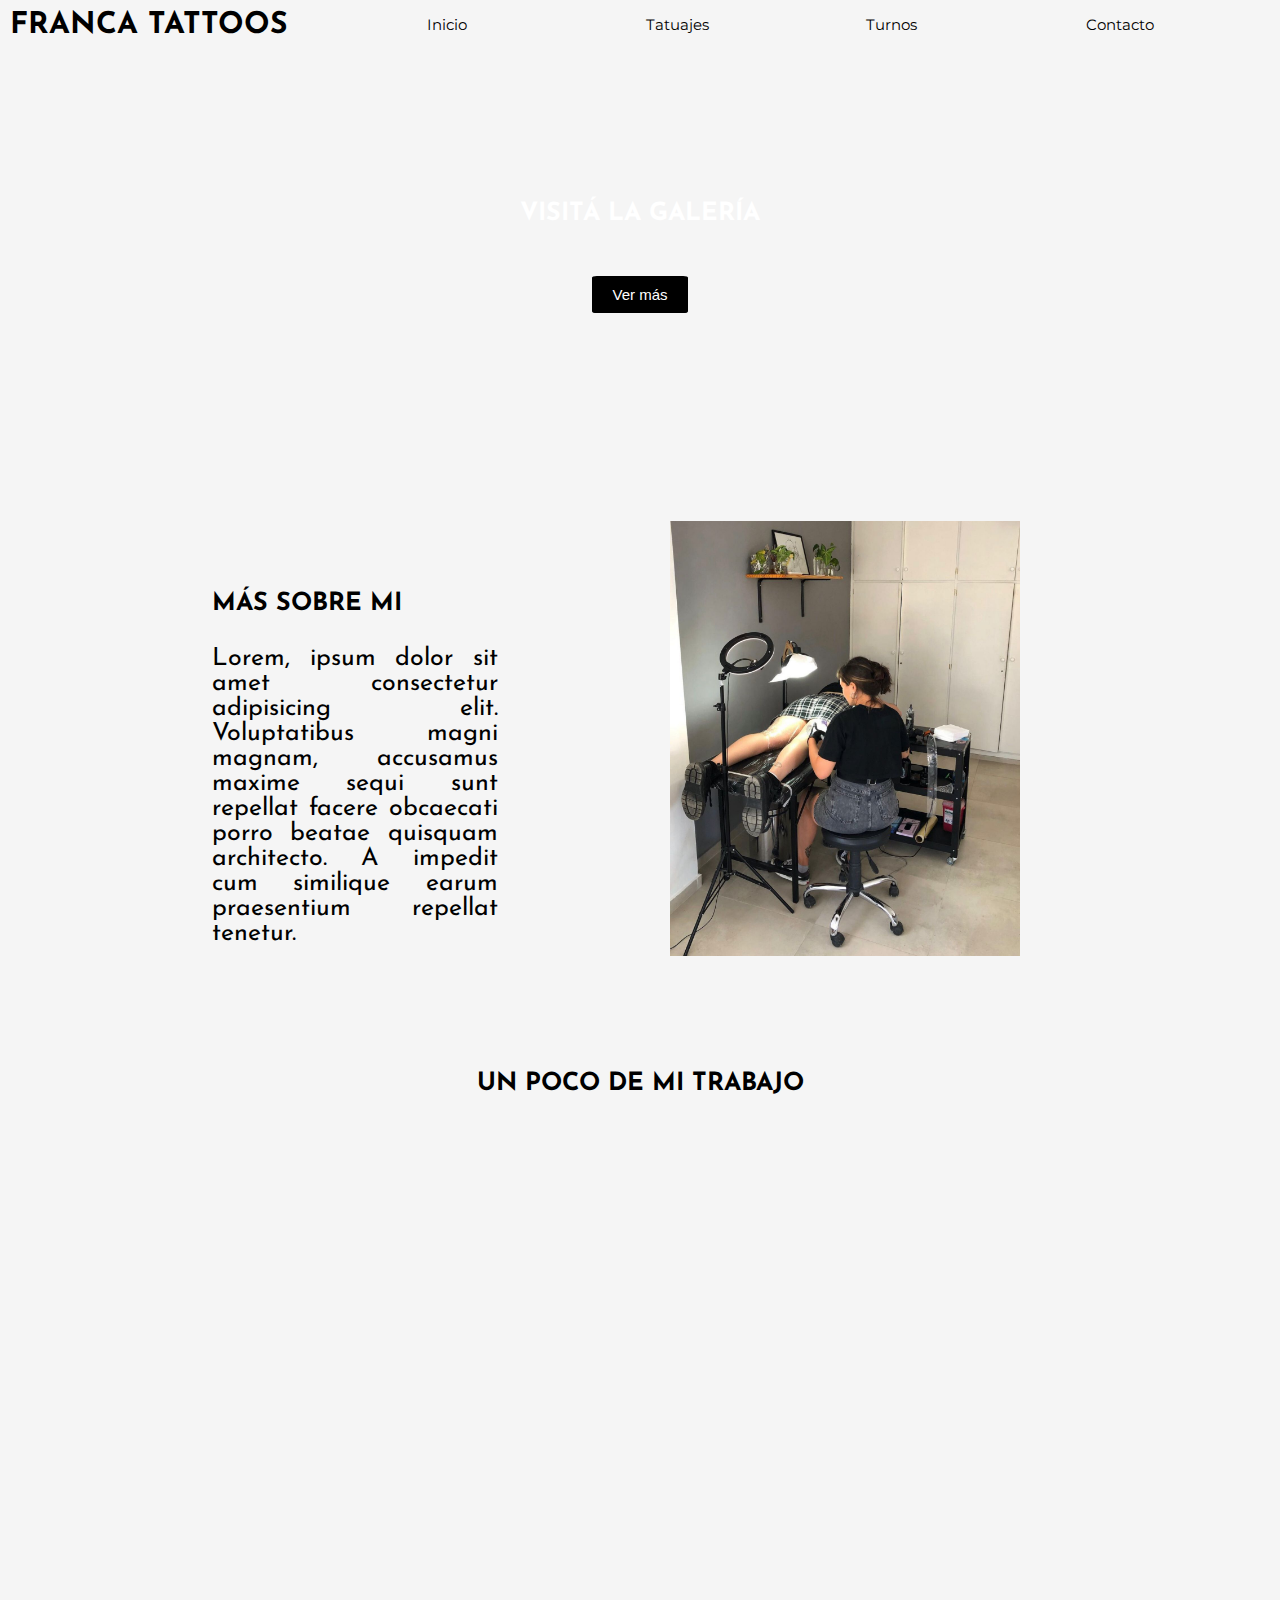
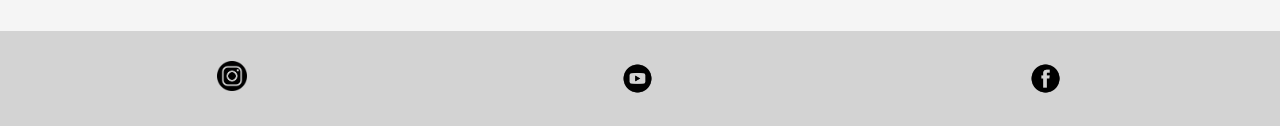
==== index.html @ cbd4a1fc "first commit" ====
<!DOCTYPE html>
<html lang="en">
<head>
    <meta charset="UTF-8">
    <meta http-equiv="X-UA-Compatible" content="IE=edge">
    <meta name="viewport" content="width=device-width, initial-scale=1.0">
    <title>Document</title>
    <link rel="shortcut icon" href="./imagenes/favicon.ico" type="image/x-icon">
    <link rel="stylesheet" href="./estilos/style.css">

    <header class="main__head">
        <h1>FRANCA TATTOOS</h1>


        <nav>
            <ul class="navegable">
                <li>
                    <a class="botones__menu" href="index.html" style="text-decoration:none">Inicio</a>
                </li>
                <li>
                    <a class="botones__menu" href="./secciones/tatuajes.html" style="text-decoration:none">Tatuajes</a>
                </li>
                <li>
                    <a class="botones__menu" href="./secciones/turnos.html" style="text-decoration:none">Turnos</a>
                </li>

                <li>
                    <a class="botones__menu" href="./secciones/contacto.html" style="text-decoration:none">Contacto</a>
                </li>
            </ul>
        </nav>
    </header>
</head>



<body>
    <div class="wrapper">

    
    <div class="galeria__inicio">
        <h2>Visitá la galería</h2>
        <button class="boton__galeria">
            <a class="tipografia__boton" href="./secciones/tatuajes.html" style="text-decoration:none">Ver más</a>
        </button>
    </div>
    
    
    
        <div class="seccion__sobremi">
           <div class="texto__sobremi">
            <h3>Más sobre mi</h3>
    
            <p class="parrafo__sobremi">Lorem, ipsum dolor sit amet consectetur adipisicing elit. Voluptatibus magni magnam,
                accusamus maxime sequi sunt repellat facere obcaecati porro beatae quisquam architecto. A impedit cum
                similique earum praesentium repellat tenetur.
            </p>
           </div>
            
            <img class="imagen__sobremi" src="./imagenes/Mas sobre mi.jpeg" alt="sobremi">
    
    
    
        </div>
    
    
    
    
    <div class="seccion__video">
        <h4>Un poco de mi trabajo</h4>
        <iframe class="video__trabajo" width="560" height="315" src="https://www.youtube.com/embed/MRTe0rjNlpY"
            title="YouTube video player" frameborder="0"
            allow="accelerometer; autoplay; clipboard-write; encrypted-media; gyroscope; picture-in-picture"
            allowfullscreen></iframe>
    </div>
    
    
    
        <footer>
            <a class="logo__instagram" href="https://www.instagram.com/francatattoos/">
                <img src="./imagenes/logoinstagram.png" alt="instagram">
            </a>
            <a class="logo__youtube" href="https://www.youtube.com/c/FrancaFambrini/videos">
                <img src="./imagenes/logoyoutube.png" alt="youtube">
            </a>
            <a class="logo__facebook" href="https://www.facebook.com/francatattoos">
                <img src="./imagenes/logofacebook.png" alt="facebook">
            </a>
        </footer>
    
    </div>
    </div>
    


</body>

</html>
---- estilos/style.css ----
@import url('https://fonts.googleapis.com/css2?family=Bebas+Neue&family=EB+Garamond&family=Josefin+Sans:wght@300&family=Montserrat:wght@300;500&family=Sedgwick+Ave&display=swap');

* {
    padding: 0;
    margin: 0;
}



body {
    background-color: whitesmoke;


}


header {
    grid-area: header;
    display: grid;
    grid-template-columns: 1fr 2fr;
    background-color: whitesmoke;


}

.navegable{
    display: grid;
    grid-template-columns: 1fr 1fr 1fr 1fr; 
    grid-column-gap: 3%;   
}

nav ul li{
    margin-top: 15px;  
    list-style: none;
    display: flex;
    flex-wrap: wrap;
    font-size: 10px;


}

h1 {
    display: flex;
    align-items: flex-start;
    font-family: 'Josefin Sans', sans-serif;
    font-size: 30px;
    color: black;
    padding: 10px;
    
}




.botones__menu {
    font-family: 'Montserrat', sans-serif;
    color: black;
    font-size: 15px;
}


.galeria__inicio{
    grid-area: galeria;
    height: 400px;
    background-image: url(https://images.unsplash.com/photo-1563305589-e4995799dba3?ixlib=rb-1.2.1&ixid=MnwxMjA3fDB8MHxwaG90by1wYWdlfHx8fGVufDB8fHx8&auto=format&fit=crop&w=1174&q=80);
    background-attachment: fixed;

    
}

h2 {
    margin-top: 80px;
    padding: 50px;
    display: flex;
    justify-content: center;
    font-size: 25px;
    font-family: 'Josefin Sans', sans-serif;
    color: white;
    text-transform: uppercase;

}


.boton__galeria {
    padding: 10px 20px 10px 20px;
    margin: 0 auto;
    display: flex;
    justify-content: center;
    font-size: 15px;
    font-weight: 100;
    background-color: black;
    border-radius: 5%;
    border: none;
}

.boton__galeria:hover {
    background-color: white;


}



.tipografia__boton {
    color: white;

}

.tipografia__boton:hover{
    color: black;
}


.seccion__sobremi{
    grid-area: sobremi;
    display: grid;
    grid-template-columns: 1fr 1fr;
    background-color: whitesmoke;
    height: 500px;
    width: 70%;
    margin: 0 auto;

}

.texto__sobremi{
    padding: 100px 20px 100px 20px;
    
    

}

h3{
    font-size: 25px;
    font-family: 'Josefin Sans', sans-serif;
    color: black;
    text-transform: uppercase;
    text-align: left;
    display: flex;
    
}
.parrafo__sobremi {
    width: 70%;
    margin-top: 30px;
    color: black;
    font-family: 'Josefin Sans', sans-serif; 
    font-size: 25px;
    line-height: 1;
    text-align: justify;
    display: flex;
    
}

.imagen__sobremi{
    float: right;
    width: 350px;
    padding: 30px;
    display: flex;
    vertical-align: middle;

} 



.seccion__video{
    grid-area: video;
    height: 600px;
    background-color: whitesmoke;
    align-items: center;

}
h4{
    margin-top: 10px;
    padding: 50px;
    display: flex;
    justify-content: center;
    font-size: 25px;
    font-family: 'Josefin Sans', sans-serif;
    color: black;
    text-transform: uppercase;
}

.video__trabajo{
    margin: 0 auto;
    height: 400px;
    display: flex;
    justify-content: center;
}




footer {
        grid-area: footer;
    padding: 30px;
    background-color: lightgrey;
    display: flex;
    flex-direction: row;
    flex-wrap: wrap;

    
}

.logo__instagram{
    height: 30px;
    margin: 0 auto;
    display: flex;
    
}

.logo__instagram:hover{
    transform: scale(2)
}

.logo__youtube{
    height: 35px;
    margin: 0 auto;
    display: flex;
}

.logo__youtube:hover{
    transform: scale(2)
}

.logo__facebook{
    height: 35px;
    margin: 0 auto;
     display: flex;
}


.logo__facebook:hover{
    transform: scale(2)
}

.wrapper{
    display: grid;
    gap: 20px;
    grid-template-areas: 
    "header"
    "galeria"
    "sobremi"
    "video"
    "footer";

}

@media  screen and (min-width: 320px) {
    .wrapper{
        grid-template-columns: 1fr 2fr;
        grid-template-areas: 
        "header header"
        "galeria galeria"
        "sobremi sobremi"
        "video video"
        "footer footer";

    }

    nav ul {
        flex-direction: row;

    }

    
}

@media  screen and (min-width: 700px) {
    .wrapper{
        grid-template-columns: 1fr 2fr;
        grid-template-areas: 
        "header header"
        "galeria galeria"
        "sobremi sobremi"
        "video video"
        "footer footer";

    }

    nav ul {
        flex-direction: row;

    }

    
}




.ornamento{
    width: 500px;
    height: 500px;

}

.galeria__tatuajes{
display: grid;
grid-template-columns: 500px 500px 500px;
grid-gap: 10px;
 
}




form{
	width:300px;
	padding:16px;
	margin: 0 auto;
	background-color:#ccc;
}

form label{
	width:72px;
	font-family: 'Montserrat', sans-serif;
    padding: auto;
    margin: 5px;
	display:inline-block;
}

form input,
form input{
	width:180px;
	padding:3px 10px;
	border:1px solid #f6f6f6;
	border-radius:3px;
	background-color:#f6f6f6;
	margin:8px 0;
	display:inline-block;
}

form input[type="submit"]{
	width:100%;
	padding:8px 16px;
	margin-top:32px;
	border:1px solid #000;
	border-radius:5px;
	display:block;
	color:#fff;
	background-color:#000;
} 



textarea{
	width:95%;
	height:100px;
	border:1px solid #f6f6f6;
	border-radius:3px;
	background-color:#f6f6f6;			
	margin: 0 auto;
	display:block;
}
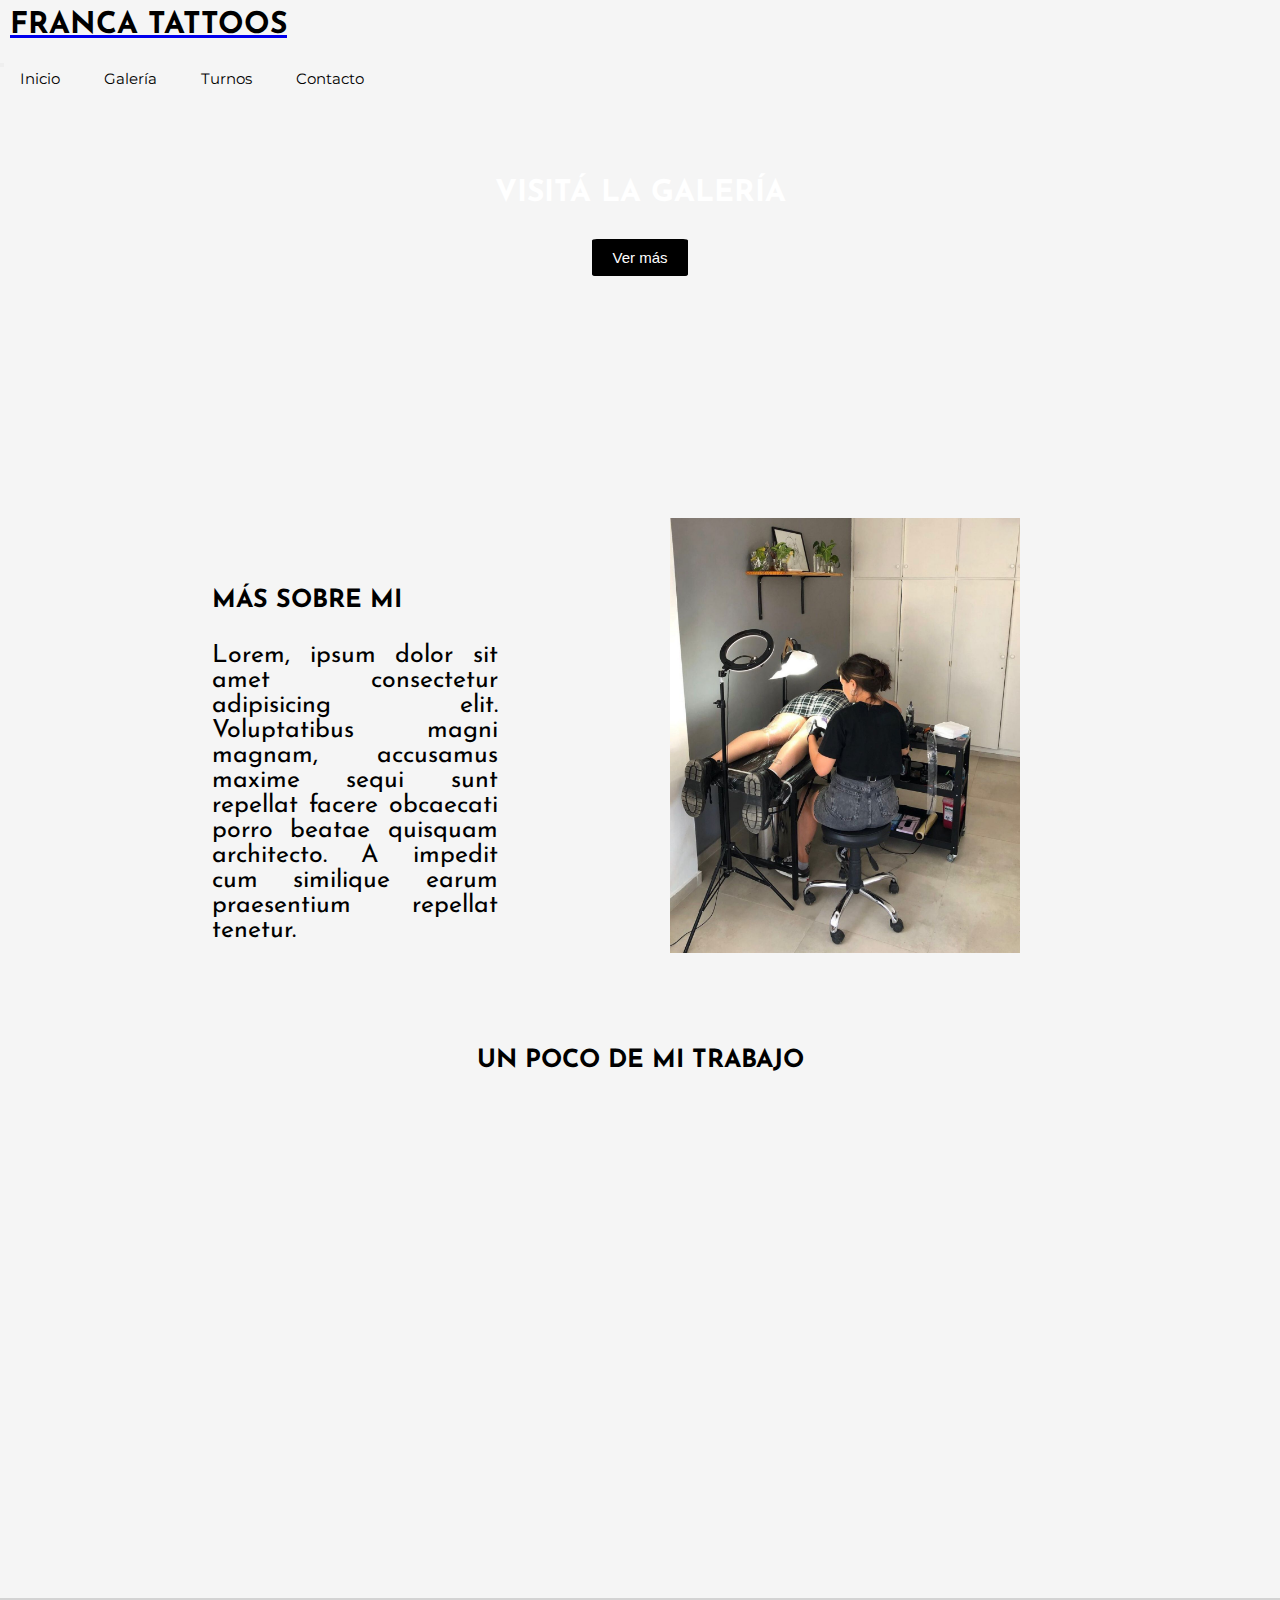
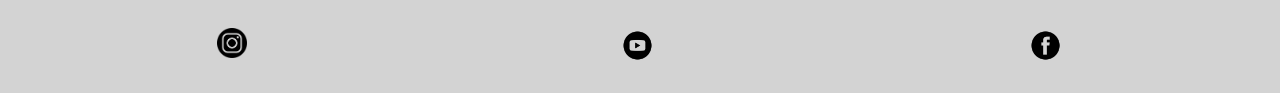
==== commit 6524c01b: "modificacion nav" ====
--- a/index.html
+++ b/index.html
@@ -4,78 +4,81 @@
     <meta charset="UTF-8">
     <meta http-equiv="X-UA-Compatible" content="IE=edge">
     <meta name="viewport" content="width=device-width, initial-scale=1.0">
+    <link href="https://cdn.jsdelivr.net/npm/bootstrap@5.1.3/dist/css/bootstrap.min.css" rel="stylesheet" integrity="sha384-1BmE4kWBq78iYhFldvKuhfTAU6auU8tT94WrHftjDbrCEXSU1oBoqyl2QvZ6jIW3" crossorigin="anonymous">
     <title>Document</title>
     <link rel="shortcut icon" href="./imagenes/favicon.ico" type="image/x-icon">
     <link rel="stylesheet" href="./estilos/style.css">
 
-    <header class="main__head">
-        <h1>FRANCA TATTOOS</h1>
 
-
-        <nav>
-            <ul class="navegable">
-                <li>
-                    <a class="botones__menu" href="index.html" style="text-decoration:none">Inicio</a>
-                </li>
-                <li>
-                    <a class="botones__menu" href="./secciones/tatuajes.html" style="text-decoration:none">Tatuajes</a>
-                </li>
-                <li>
-                    <a class="botones__menu" href="./secciones/turnos.html" style="text-decoration:none">Turnos</a>
-                </li>
-
-                <li>
-                    <a class="botones__menu" href="./secciones/contacto.html" style="text-decoration:none">Contacto</a>
-                </li>
-            </ul>
-        </nav>
-    </header>
 </head>
 
 
 
 <body>
+    <header>
+        <nav class="navbar navbar-expand-lg navbar-light bg-light">
+            <div class="container-fluid">
+              <a class="navbar-brand" href="./index.html">
+                  <h1> FRANCA TATTOOS</h1>
+              </a>
+              <button class="navbar-toggler" type="button" data-bs-toggle="collapse" data-bs-target="#navbarNavAltMarkup" aria-controls="navbarNavAltMarkup" aria-expanded="false" aria-label="Toggle navigation">
+                <span class="navbar-toggler-icon"></span>
+              </button>
+              <div class="collapse navbar-collapse" id="navbarNavAltMarkup">
+                <div class="navbar-nav">
+                  <a class="botones__menu" aria-current="page" href="./index.html">Inicio</a>
+                  <a class="botones__menu" href="./secciones/tatuajes.html">Galería</a>
+                  <a class="botones__menu" href="./secciones/turnos.html">Turnos</a>
+                  <a class="botones__menu" href="./secciones/contacto.html">Contacto</a>
+                </div>
+              </div>
+            </div>
+          </nav>
+
+    </header>
     <div class="wrapper">
 
-    
-    <div class="galeria__inicio">
-        <h2>Visitá la galería</h2>
-        <button class="boton__galeria">
-            <a class="tipografia__boton" href="./secciones/tatuajes.html" style="text-decoration:none">Ver más</a>
-        </button>
-    </div>
-    
-    
-    
+
+        <div class="galeria__inicio">
+            <h2>Visitá la galería</h2>
+            <button class="boton__galeria">
+                <a class="tipografia__boton" href="./secciones/tatuajes.html" style="text-decoration:none">Ver más</a>
+            </button>
+        </div>
+
+
+
         <div class="seccion__sobremi">
-           <div class="texto__sobremi">
-            <h3>Más sobre mi</h3>
-    
-            <p class="parrafo__sobremi">Lorem, ipsum dolor sit amet consectetur adipisicing elit. Voluptatibus magni magnam,
-                accusamus maxime sequi sunt repellat facere obcaecati porro beatae quisquam architecto. A impedit cum
-                similique earum praesentium repellat tenetur.
-            </p>
-           </div>
-            
+            <div class="texto__sobremi">
+                <h3>Más sobre mi</h3>
+
+                <p class="parrafo__sobremi">Lorem, ipsum dolor sit amet consectetur adipisicing elit. Voluptatibus magni
+                    magnam,
+                    accusamus maxime sequi sunt repellat facere obcaecati porro beatae quisquam architecto. A impedit
+                    cum
+                    similique earum praesentium repellat tenetur.
+                </p>
+            </div>
+
             <img class="imagen__sobremi" src="./imagenes/Mas sobre mi.jpeg" alt="sobremi">
-    
-    
-    
+
+
+
         </div>
-    
-    
-    
-    
-    <div class="seccion__video">
-        <h4>Un poco de mi trabajo</h4>
-        <iframe class="video__trabajo" width="560" height="315" src="https://www.youtube.com/embed/MRTe0rjNlpY"
-            title="YouTube video player" frameborder="0"
-            allow="accelerometer; autoplay; clipboard-write; encrypted-media; gyroscope; picture-in-picture"
-            allowfullscreen></iframe>
-    </div>
-    
-    
-    
+
+
+
+
+        <div class="seccion__video">
+            <h4>Un poco de mi trabajo</h4>
+            <iframe class="video__trabajo" width="560" height="315" src="https://www.youtube.com/embed/MRTe0rjNlpY"
+                title="YouTube video player" frameborder="0"
+                allow="accelerometer; autoplay; clipboard-write; encrypted-media; gyroscope; picture-in-picture"
+                allowfullscreen></iframe>
+        </div>
+
+
+
         <footer>
             <a class="logo__instagram" href="https://www.instagram.com/francatattoos/">
                 <img src="./imagenes/logoinstagram.png" alt="instagram">
@@ -87,11 +90,11 @@
                 <img src="./imagenes/logofacebook.png" alt="facebook">
             </a>
         </footer>
-    
+
     </div>
     </div>
-    
 
+    <script src="https://cdn.jsdelivr.net/npm/bootstrap@5.1.3/dist/js/bootstrap.bundle.min.js" integrity="sha384-ka7Sk0Gln4gmtz2MlQnikT1wXgYsOg+OMhuP+IlRH9sENBO0LRn5q+8nbTov4+1p" crossorigin="anonymous"></script> 
 
 </body>
 
--- a/estilos/style.css
+++ b/estilos/style.css
@@ -9,58 +9,51 @@
 
 body {
     background-color: whitesmoke;
-
-
+    display: grid;
+    grid-template-areas: 
+    "header"
+    "secgaleria"
+    "secsobremi"
+    "secvideo"
+    "footer";
 }
 
 
 header {
     grid-area: header;
-    display: grid;
-    grid-template-columns: 1fr 2fr;
-    background-color: whitesmoke;
-
-
-}
-
-.navegable{
-    display: grid;
-    grid-template-columns: 1fr 1fr 1fr 1fr; 
-    grid-column-gap: 3%;   
-}
-
-nav ul li{
-    margin-top: 15px;  
-    list-style: none;
-    display: flex;
-    flex-wrap: wrap;
-    font-size: 10px;
-
-
-}
+    background-color: whitesmoke;
+    display: grid;
+
+}
+
 
 h1 {
-    display: flex;
-    align-items: flex-start;
+
     font-family: 'Josefin Sans', sans-serif;
     font-size: 30px;
     color: black;
     padding: 10px;
     
 }
-
-
 
 
 .botones__menu {
     font-family: 'Montserrat', sans-serif;
     color: black;
     font-size: 15px;
-}
+    text-decoration: none;
+    padding: 20px;
+}
+
+.botones__menu:hover{
+    color: gray;
+
+}
+
 
 
 .galeria__inicio{
-    grid-area: galeria;
+    grid-area: secgaleria;
     height: 400px;
     background-image: url(https://images.unsplash.com/photo-1563305589-e4995799dba3?ixlib=rb-1.2.1&ixid=MnwxMjA3fDB8MHxwaG90by1wYWdlfHx8fGVufDB8fHx8&auto=format&fit=crop&w=1174&q=80);
     background-attachment: fixed;
@@ -69,11 +62,11 @@
 }
 
 h2 {
-    margin-top: 80px;
-    padding: 50px;
-    display: flex;
-    justify-content: center;
-    font-size: 25px;
+    padding-top: 90px;
+    padding-bottom: 30px;
+    display: flex;
+    justify-content: center;
+    font-size: 30px;
     font-family: 'Josefin Sans', sans-serif;
     color: white;
     text-transform: uppercase;
@@ -95,8 +88,7 @@
 
 .boton__galeria:hover {
     background-color: white;
-
-
+    
 }
 
 
@@ -112,7 +104,7 @@
 
 
 .seccion__sobremi{
-    grid-area: sobremi;
+    grid-area: secsobremi;
     display: grid;
     grid-template-columns: 1fr 1fr;
     background-color: whitesmoke;
@@ -162,7 +154,7 @@
 
 
 .seccion__video{
-    grid-area: video;
+    grid-area: secvideo;
     height: 600px;
     background-color: whitesmoke;
     align-items: center;
@@ -190,7 +182,7 @@
 
 
 footer {
-        grid-area: footer;
+    grid-area: footer;
     padding: 30px;
     background-color: lightgrey;
     display: flex;
@@ -208,7 +200,8 @@
 }
 
 .logo__instagram:hover{
-    transform: scale(2)
+    transform: scale(2);
+    
 }
 
 .logo__youtube{
@@ -218,7 +211,7 @@
 }
 
 .logo__youtube:hover{
-    transform: scale(2)
+    transform: scale(2);
 }
 
 .logo__facebook{
@@ -229,75 +222,21 @@
 
 
 .logo__facebook:hover{
-    transform: scale(2)
-}
-
-.wrapper{
-    display: grid;
-    gap: 20px;
-    grid-template-areas: 
-    "header"
-    "galeria"
-    "sobremi"
-    "video"
-    "footer";
-
-}
-
-@media  screen and (min-width: 320px) {
-    .wrapper{
-        grid-template-columns: 1fr 2fr;
-        grid-template-areas: 
-        "header header"
-        "galeria galeria"
-        "sobremi sobremi"
-        "video video"
-        "footer footer";
-
+    transform: scale(2);
+}
+
+
+
+.galeria__tatuajes{
+    display: grid;
+    grid-template-columns: 1fr 1fr 1fr 1fr;
+    grid-gap: 5px;
+     
     }
 
-    nav ul {
-        flex-direction: row;
-
-    }
-
-    
-}
-
-@media  screen and (min-width: 700px) {
-    .wrapper{
-        grid-template-columns: 1fr 2fr;
-        grid-template-areas: 
-        "header header"
-        "galeria galeria"
-        "sobremi sobremi"
-        "video video"
-        "footer footer";
-
-    }
-
-    nav ul {
-        flex-direction: row;
-
-    }
-
-    
-}
-
-
-
-
 .ornamento{
-    width: 500px;
-    height: 500px;
-
-}
-
-.galeria__tatuajes{
-display: grid;
-grid-template-columns: 500px 500px 500px;
-grid-gap: 10px;
- 
+    width: 100%;
+
 }
 
 
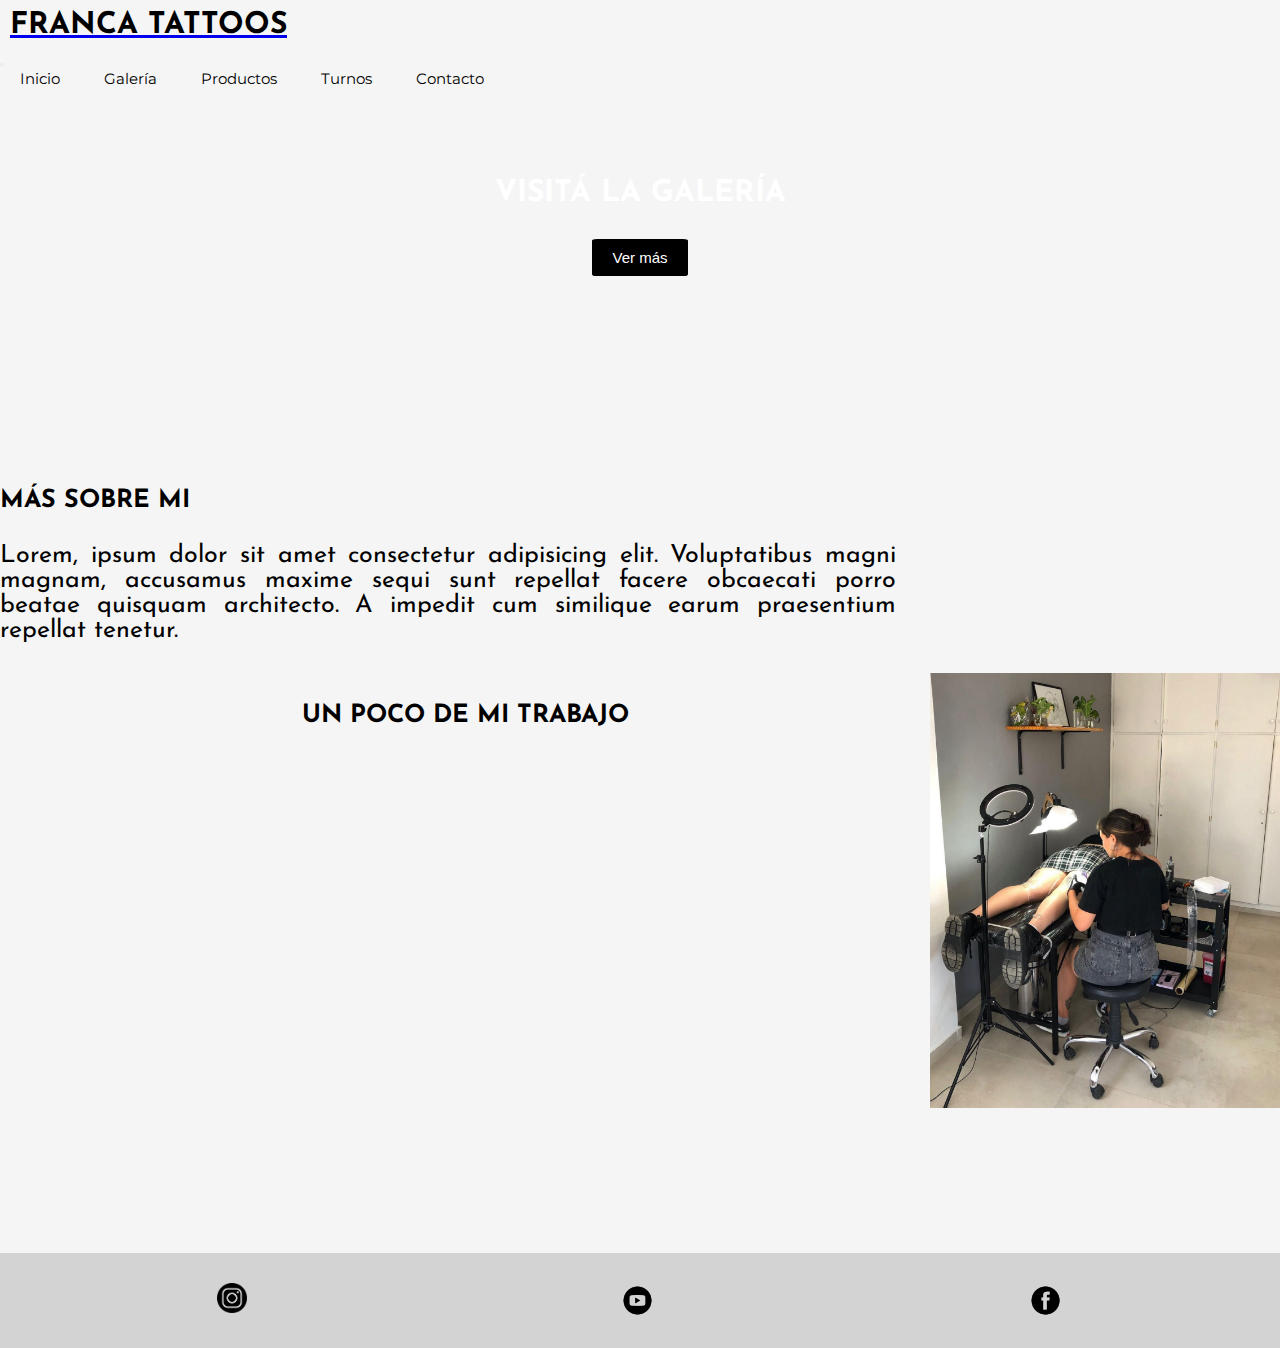
==== commit d3c7be1d: "primeros bootstrap" ====
--- a/index.html
+++ b/index.html
@@ -28,6 +28,7 @@
                 <div class="navbar-nav">
                   <a class="botones__menu" aria-current="page" href="./index.html">Inicio</a>
                   <a class="botones__menu" href="./secciones/tatuajes.html">Galería</a>
+                  <a class="botones__menu" href="./secciones/productos.html">Productos</a>
                   <a class="botones__menu" href="./secciones/turnos.html">Turnos</a>
                   <a class="botones__menu" href="./secciones/contacto.html">Contacto</a>
                 </div>
@@ -46,32 +47,37 @@
             </button>
         </div>
 
+        <section class="container">
+            <div class="row">
 
-
-        <div class="seccion__sobremi">
-            <div class="texto__sobremi">
-                <h3>Más sobre mi</h3>
-
-                <p class="parrafo__sobremi">Lorem, ipsum dolor sit amet consectetur adipisicing elit. Voluptatibus magni
-                    magnam,
-                    accusamus maxime sequi sunt repellat facere obcaecati porro beatae quisquam architecto. A impedit
-                    cum
-                    similique earum praesentium repellat tenetur.
-                </p>
+                <div class="col-sm-12 col-md-6 col-lg-8 pt-5 mt-5">
+                    <h3 class="mt-3">Más sobre mi</h3>
+                    <p class="parrafo__sobremi">Lorem, ipsum dolor sit amet consectetur adipisicing elit. Voluptatibus magni
+                        magnam,
+                        accusamus maxime sequi sunt repellat facere obcaecati porro beatae quisquam architecto. A impedit
+                        cum
+                        similique earum praesentium repellat tenetur.
+                    </p>
+                </div>
+    
+                <div class="col-sm-12 col-md-6 col-lg-4 pt-3">
+                    <img class="imagen__sobremi rounded float-end" src="./imagenes/Mas sobre mi.jpeg" alt="sobremi">
+                </div>
+            
             </div>
 
-            <img class="imagen__sobremi" src="./imagenes/Mas sobre mi.jpeg" alt="sobremi">
+        </section>
 
 
 
-        </div>
+
 
 
 
 
         <div class="seccion__video">
             <h4>Un poco de mi trabajo</h4>
-            <iframe class="video__trabajo" width="560" height="315" src="https://www.youtube.com/embed/MRTe0rjNlpY"
+            <iframe class="video__trabajo modal-dialog modal-lg" width="560" height="315" src="https://www.youtube.com/embed/MRTe0rjNlpY"
                 title="YouTube video player" frameborder="0"
                 allow="accelerometer; autoplay; clipboard-write; encrypted-media; gyroscope; picture-in-picture"
                 allowfullscreen></iframe>
--- a/estilos/style.css
+++ b/estilos/style.css
@@ -103,23 +103,7 @@
 }
 
 
-.seccion__sobremi{
-    grid-area: secsobremi;
-    display: grid;
-    grid-template-columns: 1fr 1fr;
-    background-color: whitesmoke;
-    height: 500px;
-    width: 70%;
-    margin: 0 auto;
-
-}
-
-.texto__sobremi{
-    padding: 100px 20px 100px 20px;
-    
-    
-
-}
+
 
 h3{
     font-size: 25px;
@@ -145,11 +129,13 @@
 .imagen__sobremi{
     float: right;
     width: 350px;
-    padding: 30px;
+    padding-top: 30px;
     display: flex;
     vertical-align: middle;
 
 } 
+
+
 
 
 
@@ -238,6 +224,52 @@
     width: 100%;
 
 }
+
+@media screen and (min-width:320px){
+    .galeria__tatuajes{
+        display: grid;
+        grid-template-columns: 1fr 1fr;
+        grid-gap: 5px;
+         
+        }
+    
+    .ornamento{
+        width: 100%;
+    
+    }
+
+}
+
+@media screen and (min-width:700px){
+    .galeria__tatuajes{
+        display: grid;
+        grid-template-columns: 1fr 1fr 1fr;
+        grid-gap: 5px;
+         
+        }
+    
+    .ornamento{
+        width: 100%;
+    
+    }
+
+}
+
+@media screen and (min-width:900px){
+    .galeria__tatuajes{
+        display: grid;
+        grid-template-columns: 1fr 1fr 1fr 1fr;
+        grid-gap: 5px;
+         
+        }
+    
+    .ornamento{
+        width: 100%;
+    
+    }
+
+}
+
 
 
 
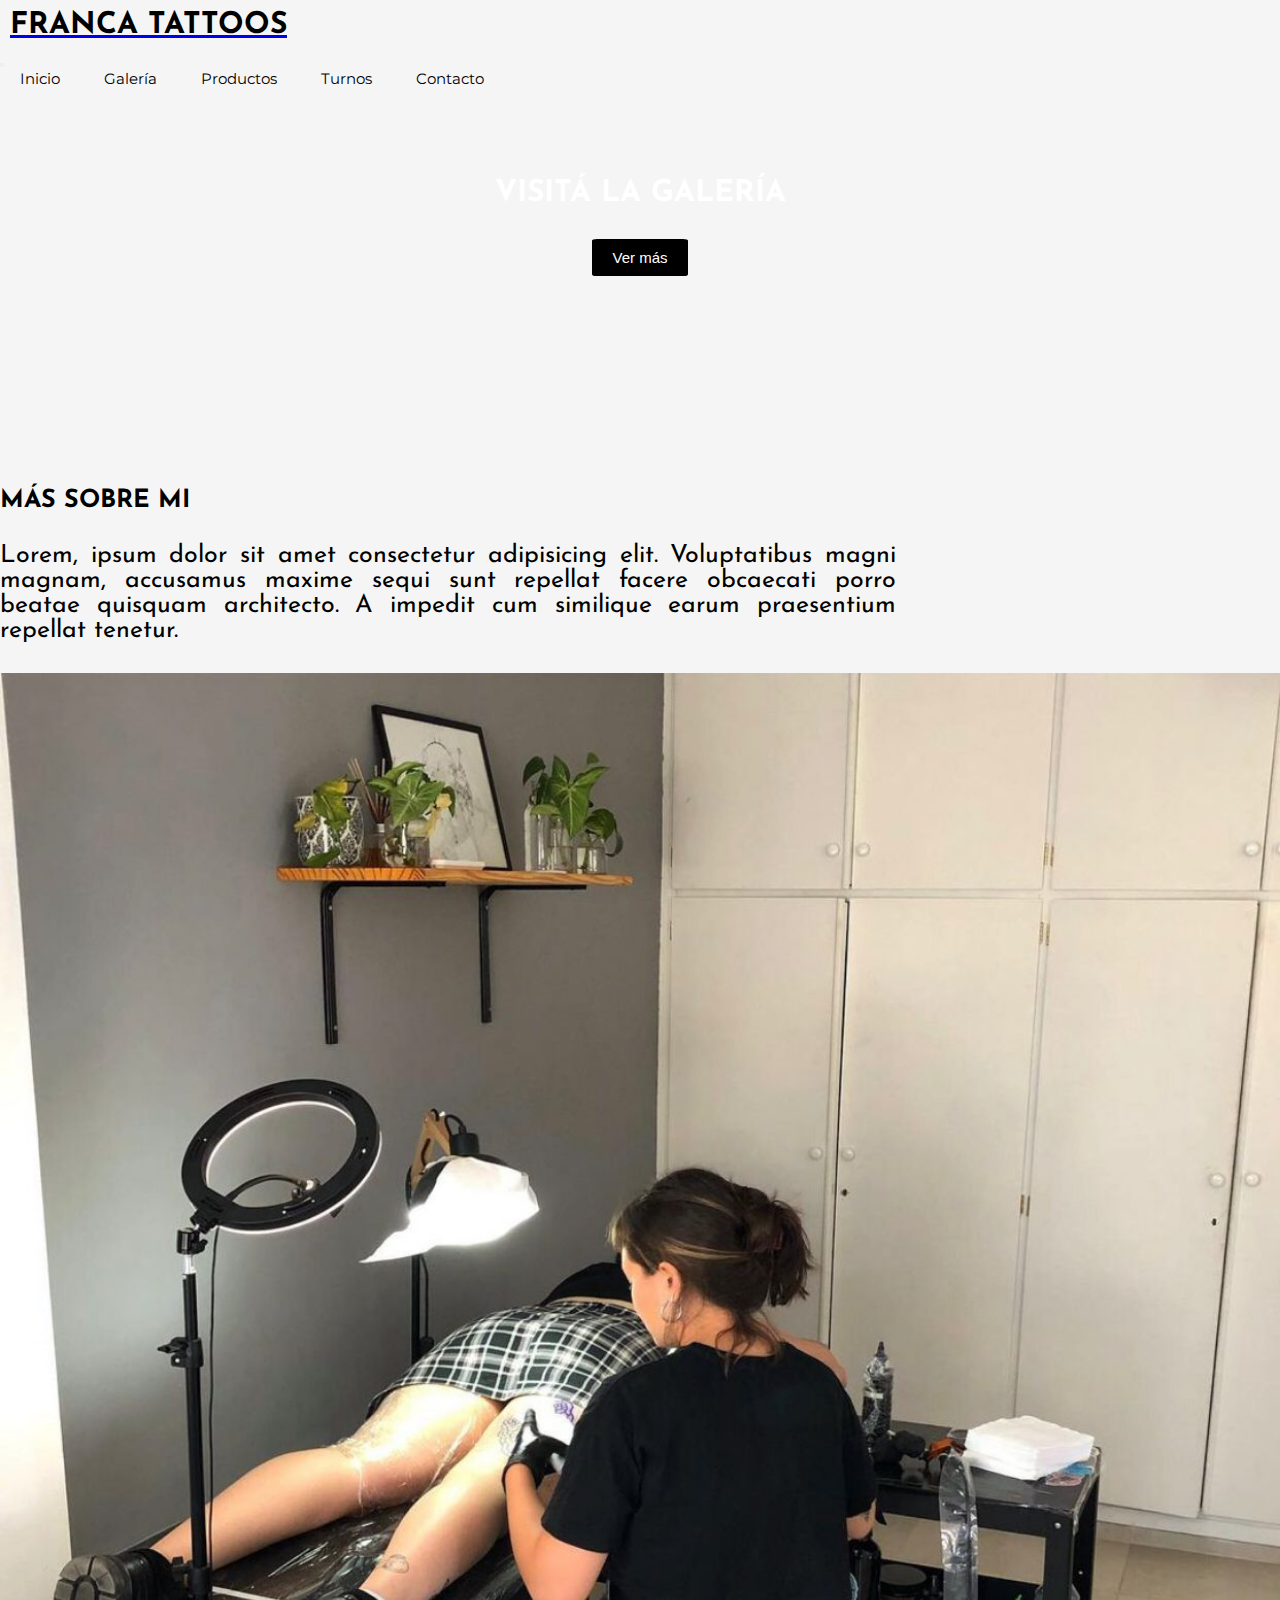
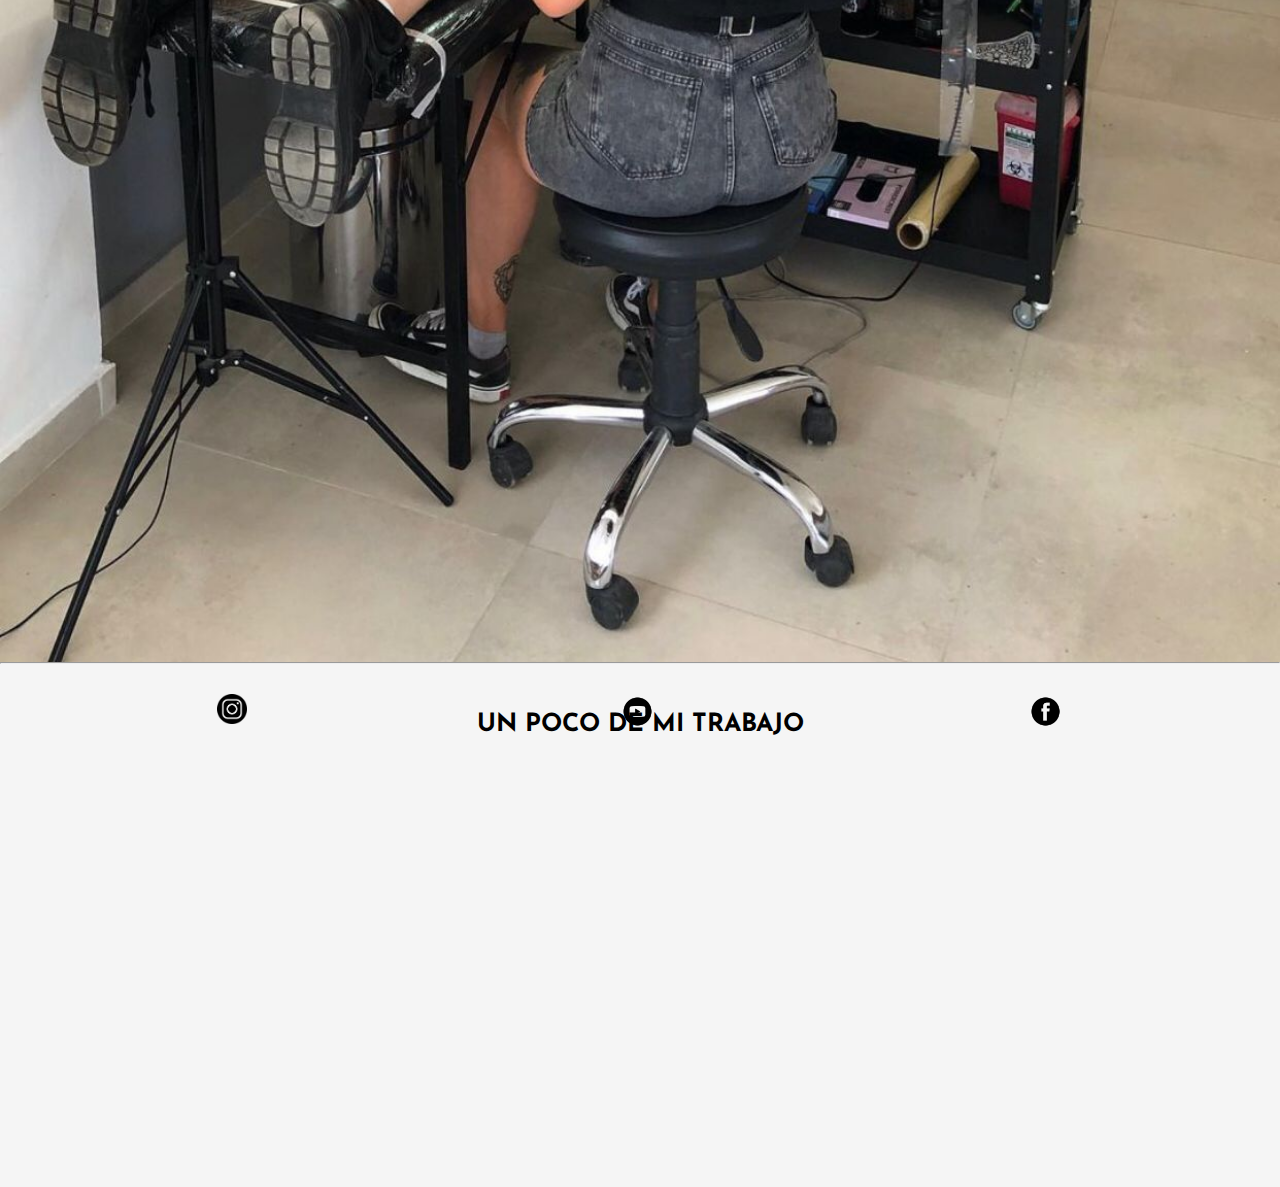
==== commit 20f8f313: "modif segunda entrega" ====
--- a/index.html
+++ b/index.html
@@ -83,9 +83,9 @@
                 allowfullscreen></iframe>
         </div>
 
+<hr>
 
-
-        <footer>
+        <footer class="mb-0">
             <a class="logo__instagram" href="https://www.instagram.com/francatattoos/">
                 <img src="./imagenes/logoinstagram.png" alt="instagram">
             </a>
--- a/estilos/style.css
+++ b/estilos/style.css
@@ -57,6 +57,7 @@
     height: 400px;
     background-image: url(https://images.unsplash.com/photo-1563305589-e4995799dba3?ixlib=rb-1.2.1&ixid=MnwxMjA3fDB8MHxwaG90by1wYWdlfHx8fGVufDB8fHx8&auto=format&fit=crop&w=1174&q=80);
     background-attachment: fixed;
+    width: 100%;
 
     
 }
@@ -128,12 +129,16 @@
 
 .imagen__sobremi{
     float: right;
-    width: 350px;
+    width: 100%;
     padding-top: 30px;
     display: flex;
     vertical-align: middle;
 
+
 } 
+
+
+
 
 
 
@@ -160,20 +165,22 @@
 .video__trabajo{
     margin: 0 auto;
     height: 400px;
+    width: 700px;
     display: flex;
     justify-content: center;
 }
-
 
 
 
 footer {
     grid-area: footer;
     padding: 30px;
-    background-color: lightgrey;
+    background-color: whitesmoke;
     display: flex;
     flex-direction: row;
     flex-wrap: wrap;
+    margin-bottom: 0;
+    border-top: thick black;
 
     
 }
@@ -217,6 +224,7 @@
     display: grid;
     grid-template-columns: 1fr 1fr 1fr 1fr;
     grid-gap: 5px;
+    margin-bottom: 10px;
      
     }
 
